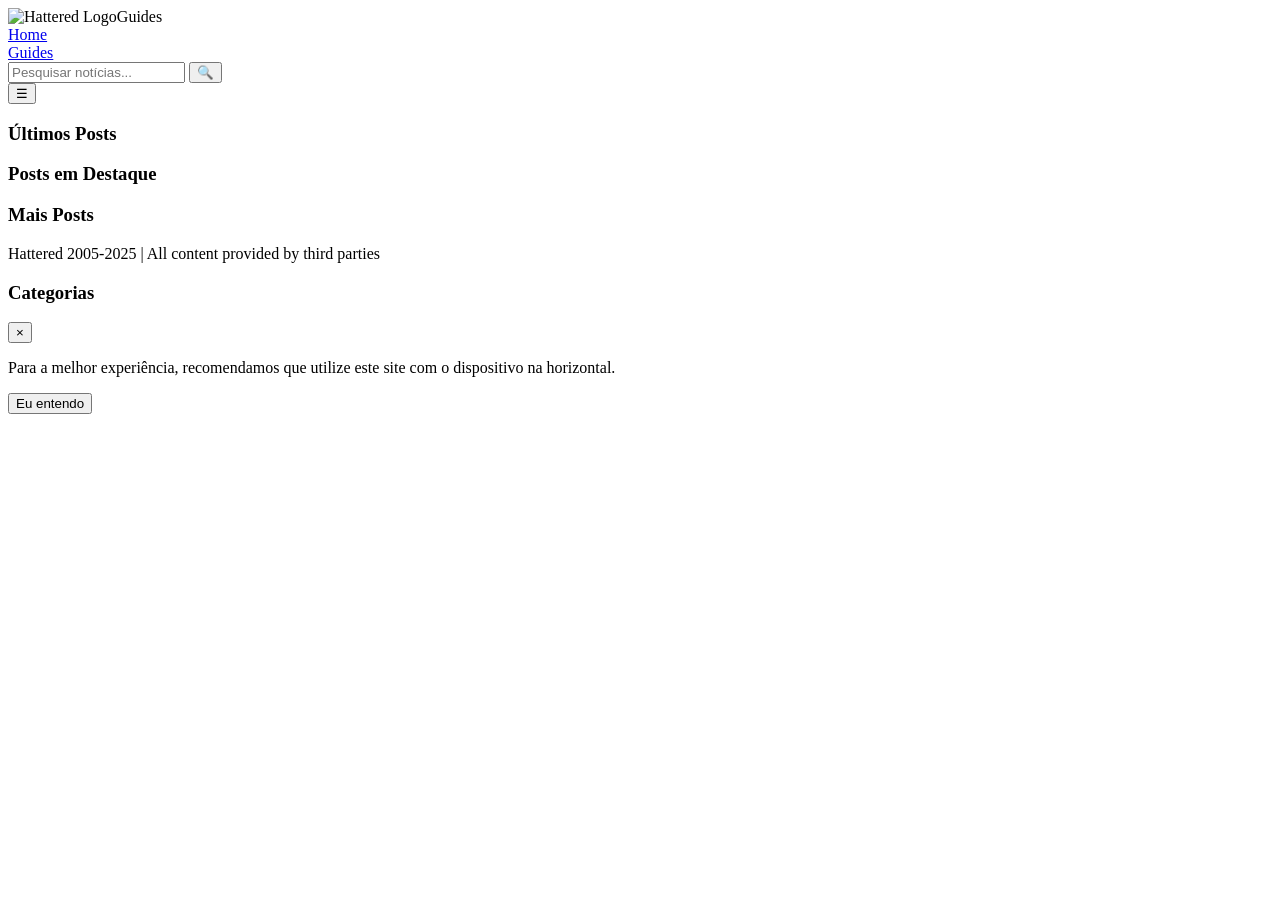
==== index.html @ 493036f0 "first commit" ====
<!DOCTYPE html>
<html lang="pt-BR">
<head>
    <meta charset="UTF-8" />
    <!-- LINHA CRUCIAL ADICIONADA: Corrige a deteção do dispositivo -->
    <meta name="viewport" content="width=device-width, initial-scale=1.0" />
    <title>Guides</title>
    <link rel="icon" href="hattered_logo.svg" type="image/svg+xml" />
    <link rel="stylesheet" href="guide.css" />
</head>
<body>
    <div class="container">
        <div class="header">
            <div class="logo" style="display:flex; align-items:center;">
                <img src="hattered_logo.svg" alt="Hattered Logo" />
                Guides
            </div>
            <div class="counter"></div>
        </div>

        <div class="nav">
            <a href="../home.html">Home</a>
            <div class="dropdown"></div>
            <div class="dropdown">
                <div class="dropdown-content">
                    <a href="guides.html">Guides</a>
                </div>
            </div>

            <div class="search-container">
                <input type="text" id="searchInput" placeholder="Pesquisar notícias..." aria-label="Pesquisar notícias" />
                <button id="searchButton" aria-label="Pesquisar">&#128269;</button>
            </div>

            <div class="nav-categories"></div>

            <button class="menu-toggle" aria-label="Toggle Categories Menu">&#9776;</button>
        </div>

        <div class="content two-columns">
            <div class="left-column">
                <h3>Últimos Posts</h3>
                <div class="latest-posts">
                </div>
            </div>
            <div class="main-column">
                <h3>Posts em Destaque</h3>
                <div class="main-news">
                </div>
            </div>
        </div>

        <div class="more-posts-section">
            <h3>Mais Posts</h3>
            <div class="more-posts-grid">
            </div>
        </div>
    </div>

    <div class="footer">
        Hattered 2005-2025 | All content provided by third parties
    </div>

    <div class="sidebar">
        <div class="sidebar-header">
            <h3>Categorias</h3>
            <button class="close-sidebar" aria-label="Close Categories Menu">&times;</button>
        </div>
        <div class="sidebar-content">
        </div>
    </div>

    <!-- AVISO DE ORIENTAÇÃO PARA TABLET -->
    <div id="orientation-warning">
        <div class="warning-content">
            <p>Para a melhor experiência, recomendamos que utilize este site com o dispositivo na horizontal.</p>
            <button id="dismiss-warning-btn">Eu entendo</button>
        </div>
    </div>

    <script src="guides.js"></script>
    <script>
        // JavaScript para dispensar o aviso de orientação
        document.getElementById('dismiss-warning-btn').addEventListener('click', function() {
            document.getElementById('orientation-warning').style.display = 'none';
        });
    </script>
</body>
</html>
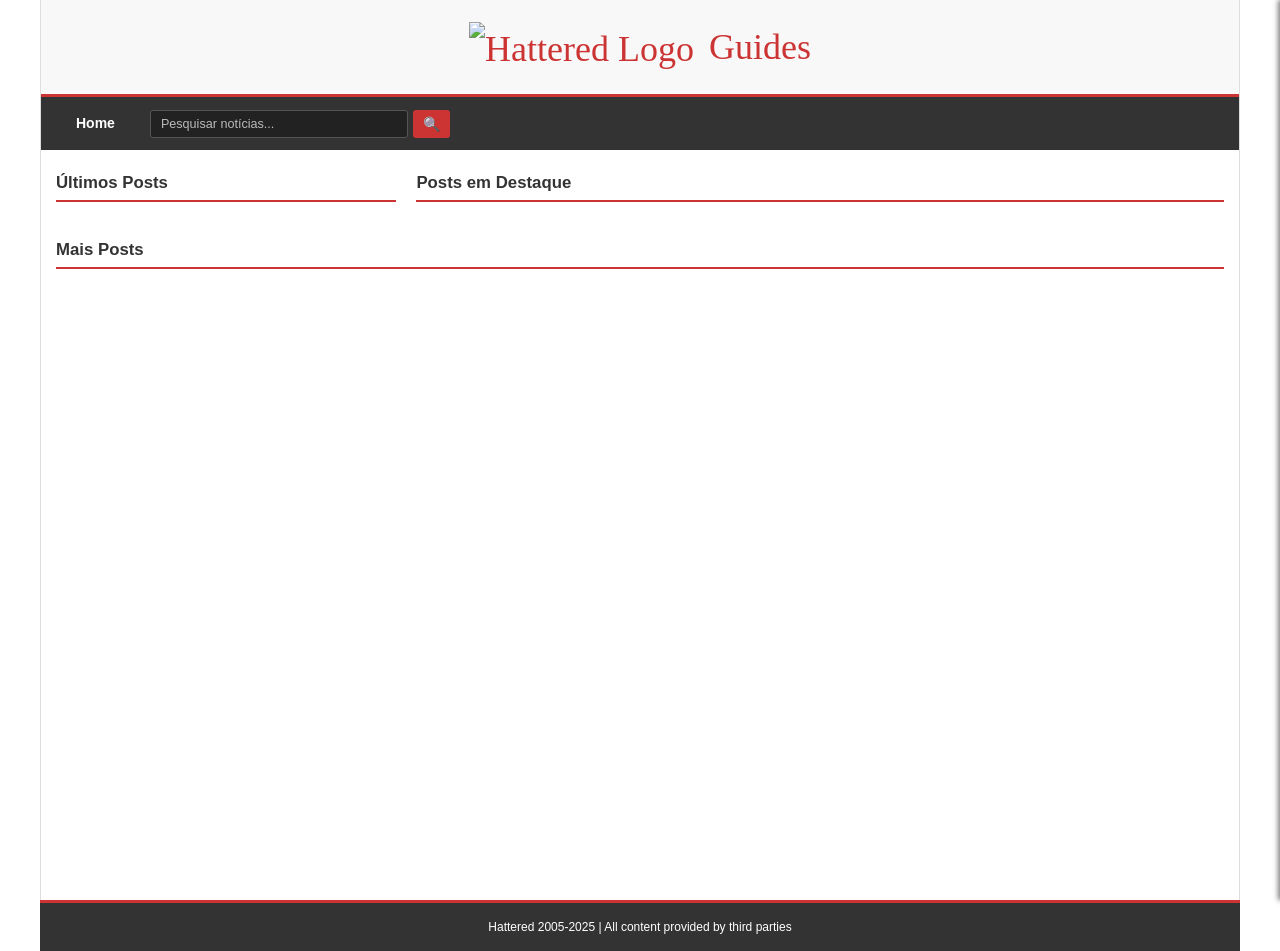
==== commit e51a2eb8: "Adiciona ficheiros CSS em falta" ====
--- a/index.html
+++ b/index.html
@@ -6,7 +6,7 @@
     <meta name="viewport" content="width=device-width, initial-scale=1.0" />
     <title>Guides</title>
     <link rel="icon" href="hattered_logo.svg" type="image/svg+xml" />
-    <link rel="stylesheet" href="guide.css" />
+    <link rel="stylesheet" href="index/welcome.css" />
 </head>
 <body>
     <div class="container">
--- a/index/welcome.css
+++ b/index/welcome.css
@@ -0,0 +1,703 @@
+/* ============================= */
+/* ESTILO BASE - SIMPLES E ANTIGO */
+/* ============================= */
+body {
+    font-family: Arial, Verdana, sans-serif;
+    background: #fff;
+    margin: 0;
+    padding: 0;
+    color: #333;
+    font-size: 14px;
+    line-height: 1.5;
+    overflow-x: hidden;
+}
+
+/* ============================= */
+/* CONTAINER PRINCIPAL */
+/* ============================= */
+.container {
+    width: 100%;
+    max-width: 1200px;
+    margin: 0 auto;
+    background: #fff;
+    border-left: 1px solid #ddd;
+    border-right: 1px solid #ddd;
+    min-height: 100vh;
+    padding: 0 15px;
+    box-sizing: border-box;
+    overflow-x: hidden;
+}
+
+/* ============================================================= */
+/* SECÇÕES FULL-WIDTH (CABEÇALHO, NAVEGAÇÃO) */
+/* ============================================================= */
+.header,
+.nav {
+    box-sizing: border-box;
+    width: calc(100% + 30px);
+    margin-left: -15px;
+    margin-right: -15px;
+}
+
+/* ============================= */
+/* CABEÇALHO */
+/* ============================= */
+.header {
+    background: #f8f8f8;
+    padding: 10px 15px;
+    border-bottom: 3px solid #c33;
+    text-align: center;
+}
+
+.logo {
+    font-family: 'Times New Roman', serif;
+    font-size: 36px;
+    color: hsl(0, 60%, 50%);
+    margin: 10px 0;
+    display: flex;
+    align-items: center;
+    justify-content: center;
+}
+
+.logo img {
+    height: 50px;
+    margin-right: 15px;
+}
+
+/* ============================= */
+/* MENU DE NAVEGAÇÃO */
+/* ============================= */
+.nav {
+    background: #333;
+    padding: 8px 15px;
+    text-align: left;
+    position: relative;
+    display: flex;
+    align-items: center;
+    flex-wrap: wrap;
+    justify-content: space-between;
+}
+
+.nav a {
+    color: #fff;
+    text-decoration: none;
+    padding: 8px 15px;
+    margin: 0 5px;
+    font-weight: bold;
+    display: inline-block;
+}
+
+.nav a:hover {
+    color: #cc3333;
+}
+
+/* ============================= */
+/* MENU DROPDOWN */
+/* ============================= */
+.dropdown {
+    position: relative;
+    display: inline-block;
+}
+
+.dropdown-content {
+    display: none;
+    position: absolute;
+    background-color: #333;
+    min-width: 250px;
+    max-height: 500px;
+    overflow-y: auto;
+    box-shadow: 0px 8px 16px 0px #00000033;
+    z-index: 1;
+    left: 0;
+    text-align: left;
+}
+
+.dropdown-content a {
+    color: white;
+    padding: 8px 12px;
+    text-decoration: none;
+    display: block;
+    margin: 0;
+    font-size: 13px;
+    white-space: nowrap;
+    overflow: hidden;
+    text-overflow: ellipsis;
+}
+
+.dropdown:hover .dropdown-content {
+    display: block;
+}
+
+/* ============================= */
+/* BARRA DE PESQUISA NA NAV */
+/* ============================= */
+.search-container {
+    margin-left: 15px;
+    display: flex;
+    align-items: center;
+    flex-grow: 1;
+    max-width: 300px;
+}
+
+.search-container input[type="text"] {
+    padding: 6px 10px;
+    border: 1px solid #555;
+    background-color: #222;
+    color: #fff;
+    border-radius: 3px;
+    font-size: 0.9em;
+    flex-grow: 1;
+    margin-right: 5px;
+}
+
+.search-container input[type="text"]::placeholder {
+    color: #bbb;
+}
+
+.search-container button {
+    background-color: #c33;
+    color: #fff;
+    border: none;
+    padding: 6px 10px;
+    border-radius: 3px;
+    cursor: pointer;
+    font-size: 1em;
+    transition: background-color 0.3s ease;
+}
+
+.search-container button:hover {
+    background-color: #a00;
+}
+
+/* ============================= */
+/* CATEGORIAS NA NAV DIREITA */
+/* ============================= */
+.nav-categories {
+    margin-left: auto;
+    display: flex;
+    align-items: center;
+    flex-wrap: nowrap;
+    justify-content: flex-end;
+}
+
+.nav-categories a {
+    color: #fff;
+    text-decoration: none;
+    padding: 8px 15px;
+    margin: 0 5px;
+    font-weight: bold;
+    display: inline-block;
+    white-space: nowrap;
+    transition: background-color 0.3s ease, color 0.3s ease;
+}
+
+.nav-categories a:hover,
+.nav-categories a.active {
+    color: #cc3333;
+}
+
+/* ============================= */
+/* CONTEÚDO PRINCIPAL */
+/* ============================= */
+.content {
+    display: flex;
+    padding: 15px 0;
+    flex-wrap: wrap;
+    justify-content: center;
+}
+
+/* ============================= */
+/* LAYOUT DE 2 COLUNAS */
+/* ============================= */
+.content.two-columns {
+    display: flex;
+    flex-wrap: wrap;
+    justify-content: space-between;
+    padding: 20px 0;
+    align-items: flex-start;
+    gap: 20px;
+}
+
+.left-column {
+    flex: 1;
+    min-width: 300px;
+    max-width: calc(30% - 10px);
+    box-sizing: border-box;
+}
+
+.main-column {
+    flex: 2;
+    min-width: 600px;
+    max-width: calc(70% - 10px);
+    box-sizing: border-box;
+}
+.left-column h3,
+.main-column h3 {
+    color: #333;
+    margin-top: 0;
+    border-bottom: 2px solid #c33;
+    padding-bottom: 5px;
+    margin-bottom: 15px;
+    font-size: 1.2em;
+}
+
+/* ============================= */
+/* CARTÕES E NOTÍCIAS */
+/* ============================= */
+.column-post-item,
+.main-news .main-secondary {
+    background: #f8f8f8;
+    border: 1px solid #e1e1e1;
+    border-radius: 6px;
+    padding: 12px 15px;
+    transition: all 0.3s ease;
+    position: relative;
+    height: 118px;
+    display: flex;
+    flex-direction: column;
+    justify-content: flex-start;
+    gap: 6px;
+    overflow: hidden;
+    margin-bottom: 15px;
+    color: #333;
+    box-sizing: border-box;
+}
+
+.column-post-item:hover,
+.main-news .main-secondary:hover {
+    background-color: #f0e6e6;
+    border-color: #c33;
+    transform: translateY(-3px);
+    box-shadow: 0 4px 12px rgba(0, 0, 0, 0.08);
+}
+
+.column-post-item h4,
+.main-news .main-secondary h4 {
+    margin: 0;
+    font-weight: bold;
+    font-size: 16px;
+    line-height: 1.3;
+    color: #333;
+    white-space: nowrap;
+    overflow: hidden;
+    text-overflow: ellipsis;
+}
+
+.column-post-item h4 a,
+.main-news .main-secondary h4 a {
+    color: #333;
+    text-decoration: none;
+    transition: color 0.3s ease;
+}
+
+.column-post-item:hover a,
+.main-news .main-secondary:hover a {
+    color: #c33;
+}
+
+/* REGRA GERAL QUE LIMITA A DESCRIÇÃO A 2 LINHAS */
+.column-post-item p.description,
+.main-news .main-secondary p.description {
+    font-size: 13px;
+    color: #555;
+    margin: 0;
+    line-height: 1.2;
+    display: -webkit-box;
+    -webkit-line-clamp: 2;
+    -webkit-box-orient: vertical;
+    overflow: hidden;
+}
+
+.column-post-item .category-info,
+.main-news .main-secondary .category-info {
+    font-size: 12px;
+    color: #666;
+    margin-top: auto;
+    font-style: italic;
+}
+
+.main-news {
+    display: flex;
+    flex-direction: column;
+    gap: 0rem;
+}
+
+.main-news .main-highlight {
+    background-color: #222;
+    border-radius: 10px;
+    padding: 20px;
+    color: white;
+    height: 650px;
+    overflow: hidden;
+    display: flex;
+    flex-direction: column;
+    justify-content: space-between;
+    border: 1px solid #e1e1e1;
+    box-sizing: border-box;
+    transition: all 0.3s ease;
+}
+
+.main-news .main-highlight:hover {
+    transform: translateY(-3px);
+    box-shadow: 0 4px 12px rgba(0, 0, 0, 0.08);
+}
+
+.main-news .main-highlight h4 a {
+    color: #fff;
+    font-size: 1.5em;
+    text-decoration: none;
+}
+
+.main-news .main-highlight .description {
+    font-size: 1em;
+    line-height: 1.4;
+    flex-grow: 1;
+    margin: 10px 0;
+    overflow: visible;
+    max-height: none;
+    -webkit-line-clamp: unset;
+    text-overflow: clip;
+}
+
+.main-news .main-highlight .category-info {
+    font-size: 0.9em;
+    background-color: #ffffff;
+    color: #222;
+}
+
+/* ============================= */
+/* RODAPÉ */
+/* ============================= */
+.footer {
+    background: #333;
+    color: #fff;
+    padding: 15px;
+    text-align: center;
+    font-size: 12px;
+    border-top: 3px solid #c33;
+    width: 100%;
+    max-width: 1200px;
+    margin: 0 auto;
+    box-sizing: border-box;
+}
+
+/* ============================= */
+/* IMAGEM E DESCRIÇÃO PADRÃO */
+/* ============================= */
+.post-image {
+    width: 100%;
+    height: 450px;
+    object-fit: cover;
+    display: block;
+    border-radius: 5px;
+}
+
+.description {
+    max-height: 3.6em;
+    overflow: hidden;
+    text-overflow: ellipsis;
+    display: -webkit-box;
+    -webkit-line-clamp: 4;
+    -webkit-box-orient: vertical;
+}
+
+/* ============================= */
+/* ELEMENTOS MOBILE (SIDEBAR, OVERLAY, BOTÃO) */
+/* ============================= */
+.menu-toggle {
+    display: none;
+    background: none;
+    border: none;
+    color: #fff;
+    font-size: 24px;
+    cursor: pointer;
+    padding: 0 15px;
+}
+
+.sidebar {
+    position: fixed;
+    top: 0;
+    right: -300px;
+    width: 300px;
+    height: 100%;
+    background-color: #333;
+    box-shadow: -2px 0 5px rgba(0,0,0,0.5);
+    transition: right 0.3s ease-in-out;
+    z-index: 1000;
+    display: flex;
+    flex-direction: column;
+}
+
+.sidebar.open {
+    right: 0;
+}
+
+.sidebar-header {
+    display: flex;
+    justify-content: space-between;
+    align-items: center;
+    padding: 15px;
+    background-color: #222;
+    border-bottom: 1px solid #444;
+}
+
+.sidebar-header h3 {
+    color: #fff;
+    margin: 0;
+}
+
+.close-sidebar {
+    background: none;
+    border: none;
+    color: #fff;
+    font-size: 30px;
+    cursor: pointer;
+}
+
+.sidebar-content {
+    padding: 15px;
+    flex-grow: 1;
+    overflow-y: auto;
+}
+
+.sidebar-content a {
+    display: block;
+    color: #fff;
+    text-decoration: none;
+    padding: 10px 0;
+    border-bottom: 1px solid #444;
+}
+
+.sidebar-content a:last-child {
+    border-bottom: none;
+}
+
+.sidebar-content a:hover,
+.sidebar-content a.active {
+    color: #cc3333;
+}
+
+.overlay {
+    position: fixed;
+    top: 0;
+    left: 0;
+    width: 100%;
+    height: 100%;
+    background-color: rgba(0,0,0,0.5);
+    z-index: 999;
+    display: none;
+}
+
+.overlay.active {
+    display: block;
+}
+
+/* ============================= */
+/* LINK EXPANSÍVEL PARA POSTS    */
+/* ============================= */
+.column-post-item {
+    position: relative;
+}
+
+.post-link-expansivo::after {
+    content: '';
+    position: absolute;
+    top: 0;
+    right: 0;
+    bottom: 0;
+    left: 0;
+    z-index: 1;
+}
+.column-post-item .category-info {
+    align-self: flex-start; 
+    margin-top: auto;
+    padding: 4px 12px;
+    border-radius: 9999px;
+    font-size: 12px;
+    font-style: italic;
+    transition: background-color 0.3s ease, color 0.3s ease;
+}
+
+.column-post-item:not(.main-highlight) .category-info {
+    background-color: #222;
+    color: #fff;
+}
+.column-post-item:not(.main-highlight):hover .category-info {
+    background-color: #c33;
+    color: #fff;
+}
+
+/* ======================================= */
+/* ESTILOS DA SECÇÃO "MAIS POSTS" (DESKTOP) */
+/* ======================================= */
+.more-posts-section {
+    box-sizing: border-box; 
+    margin-bottom: 30px;
+}
+
+.more-posts-section h3 {
+    color: #333;
+    margin-top: 0;
+    border-bottom: 2px solid #c33;
+    padding-bottom: 5px;
+    margin-bottom: 20px;
+    font-size: 1.2em;
+}
+
+.more-posts-grid {
+    display: grid;
+    grid-template-columns: repeat(auto-fill, minmax(300px, 1fr));
+    gap: 10px 15px;
+}
+
+.more-posts-grid .column-post-item {
+    height: auto;
+    margin-bottom: 0;
+}
+
+.more-posts-grid .column-post-item .description {
+    display: block;
+    -webkit-line-clamp: unset;
+    overflow: visible;
+    max-height: none;
+}
+
+
+/* ============================= */
+/* RESPONSIVIDADE (MEDIA QUERIES) */
+/* ============================= */
+
+/* Ecrãs de Tablet e Telemóvel (até 1024px) */
+@media (max-width: 1024px) {
+    /* Esconde o layout de topo em tablets e telemóveis */
+    .content.two-columns {
+        display: none;
+    }
+
+    /* Mostra a secção de lista de posts */
+    .more-posts-section {
+        display: block !important;
+        margin-top: 20px;
+    }
+
+    /* Regras do menu de navegação para colapsar */
+    .nav {
+        display: flex;
+        flex-wrap: nowrap;
+        justify-content: flex-start;
+        padding: 8px 10px;
+        align-items: center;
+    }
+    .nav > a,
+    .nav .dropdown {
+        flex-shrink: 0;
+        margin-right: 10px;
+        white-space: nowrap;
+        order: 0;
+    }
+    .search-container {
+        order: 1;
+        flex-grow: 1;
+        margin: 0 10px;
+        max-width: none;
+    }
+    .search-container input[type="text"] {
+        width: 100%;
+    }
+    .menu-toggle {
+        display: block;
+        order: 2;
+        margin-left: auto;
+    }
+    .nav-categories {
+        display: none;
+    }
+}
+
+/* Ecrãs Médios (Apenas Tablet: 768px a 1024px) */
+@media (min-width: 768px) and (max-width: 1024px) {
+    /* Força a grelha a ter 2 colunas */
+    .more-posts-grid {
+        grid-template-columns: repeat(2, 1fr);
+    }
+}
+
+/* Ecrãs Pequenos (Apenas Telemóvel: até 767px) */
+@media (max-width: 767px) {
+    .container {
+        padding: 0 10px;
+    }
+
+    .header,
+    .nav {
+        width: calc(100% + 20px);
+        margin-left: -10px;
+        margin-right: -10px;
+    }
+
+    .header, .footer {
+        padding: 10px;
+    }
+
+    /* Força a grelha a ter 1 coluna */
+    .more-posts-grid {
+        grid-template-columns: 1fr;
+    }
+}
+
+/* ==================================== */
+/* AVISO DE ORIENTAÇÃO PARA TABLET */
+/* ==================================== */
+#orientation-warning {
+  display: none; /* Escondido por defeito */
+  position: fixed;
+  top: 0;
+  left: 0;
+  width: 100vw;
+  height: 100vh;
+  background: rgba(0, 0, 0, 0.95);
+  color: #fff;
+  z-index: 9999;
+  justify-content: center;
+  align-items: center;
+  text-align: center;
+  padding: 30px;
+}
+
+#orientation-warning .warning-content {
+  max-width: 500px;
+  display: flex;
+  flex-direction: column;
+  gap: 25px;
+  align-items: center;
+}
+
+#orientation-warning p {
+  font-size: 22px;
+  line-height: 1.6;
+  font-weight: bold;
+}
+
+#orientation-warning button {
+  background: #c33;
+  color: #fff;
+  border: none;
+  padding: 12px 24px;
+  font-size: 16px;
+  font-weight: bold;
+  border-radius: 6px;
+  cursor: pointer;
+  transition: background 0.3s ease, color 0.3s ease;
+}
+
+#orientation-warning button:hover {
+  background: #fff;
+  color: #000;
+}
+
+/* Mostra o aviso apenas em tablets na vertical */
+@media (min-width: 768px) and (max-width: 1024px) and (orientation: portrait) {
+  #orientation-warning {
+    display: flex;
+  }
+}
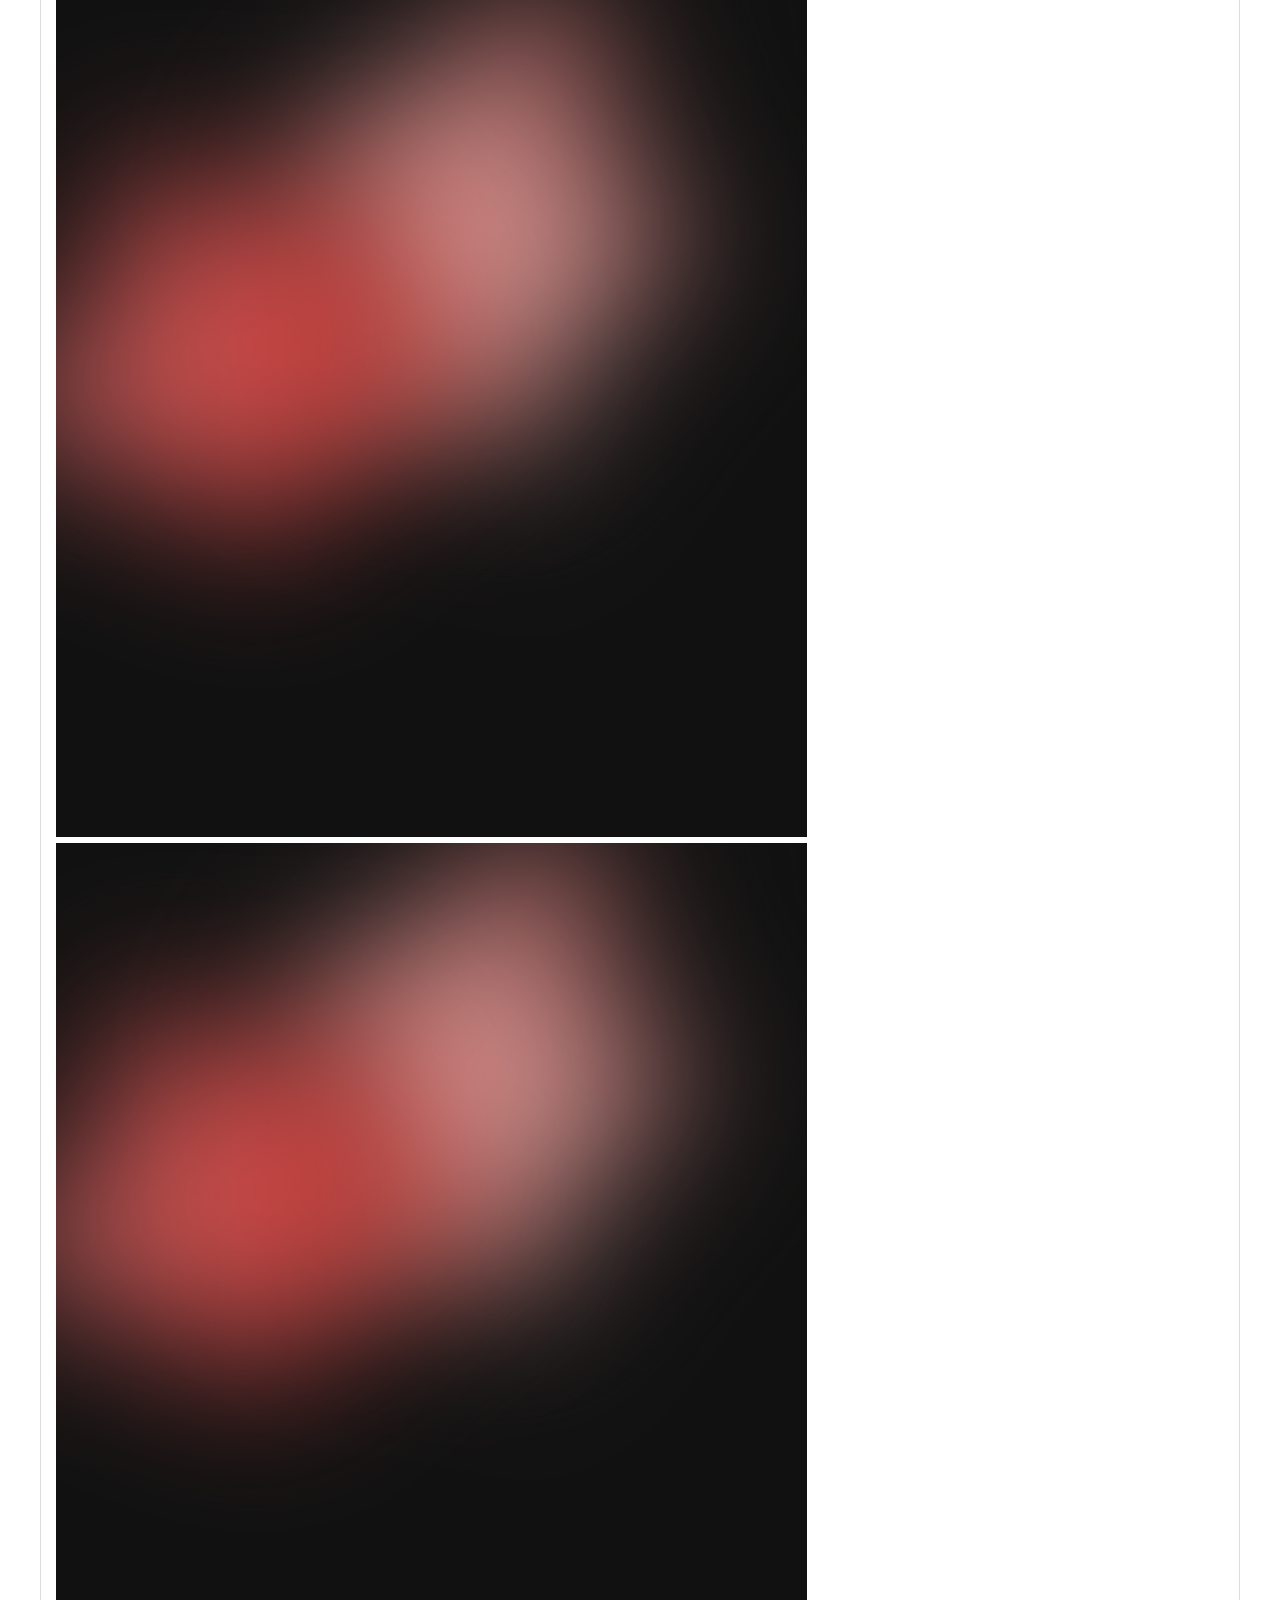
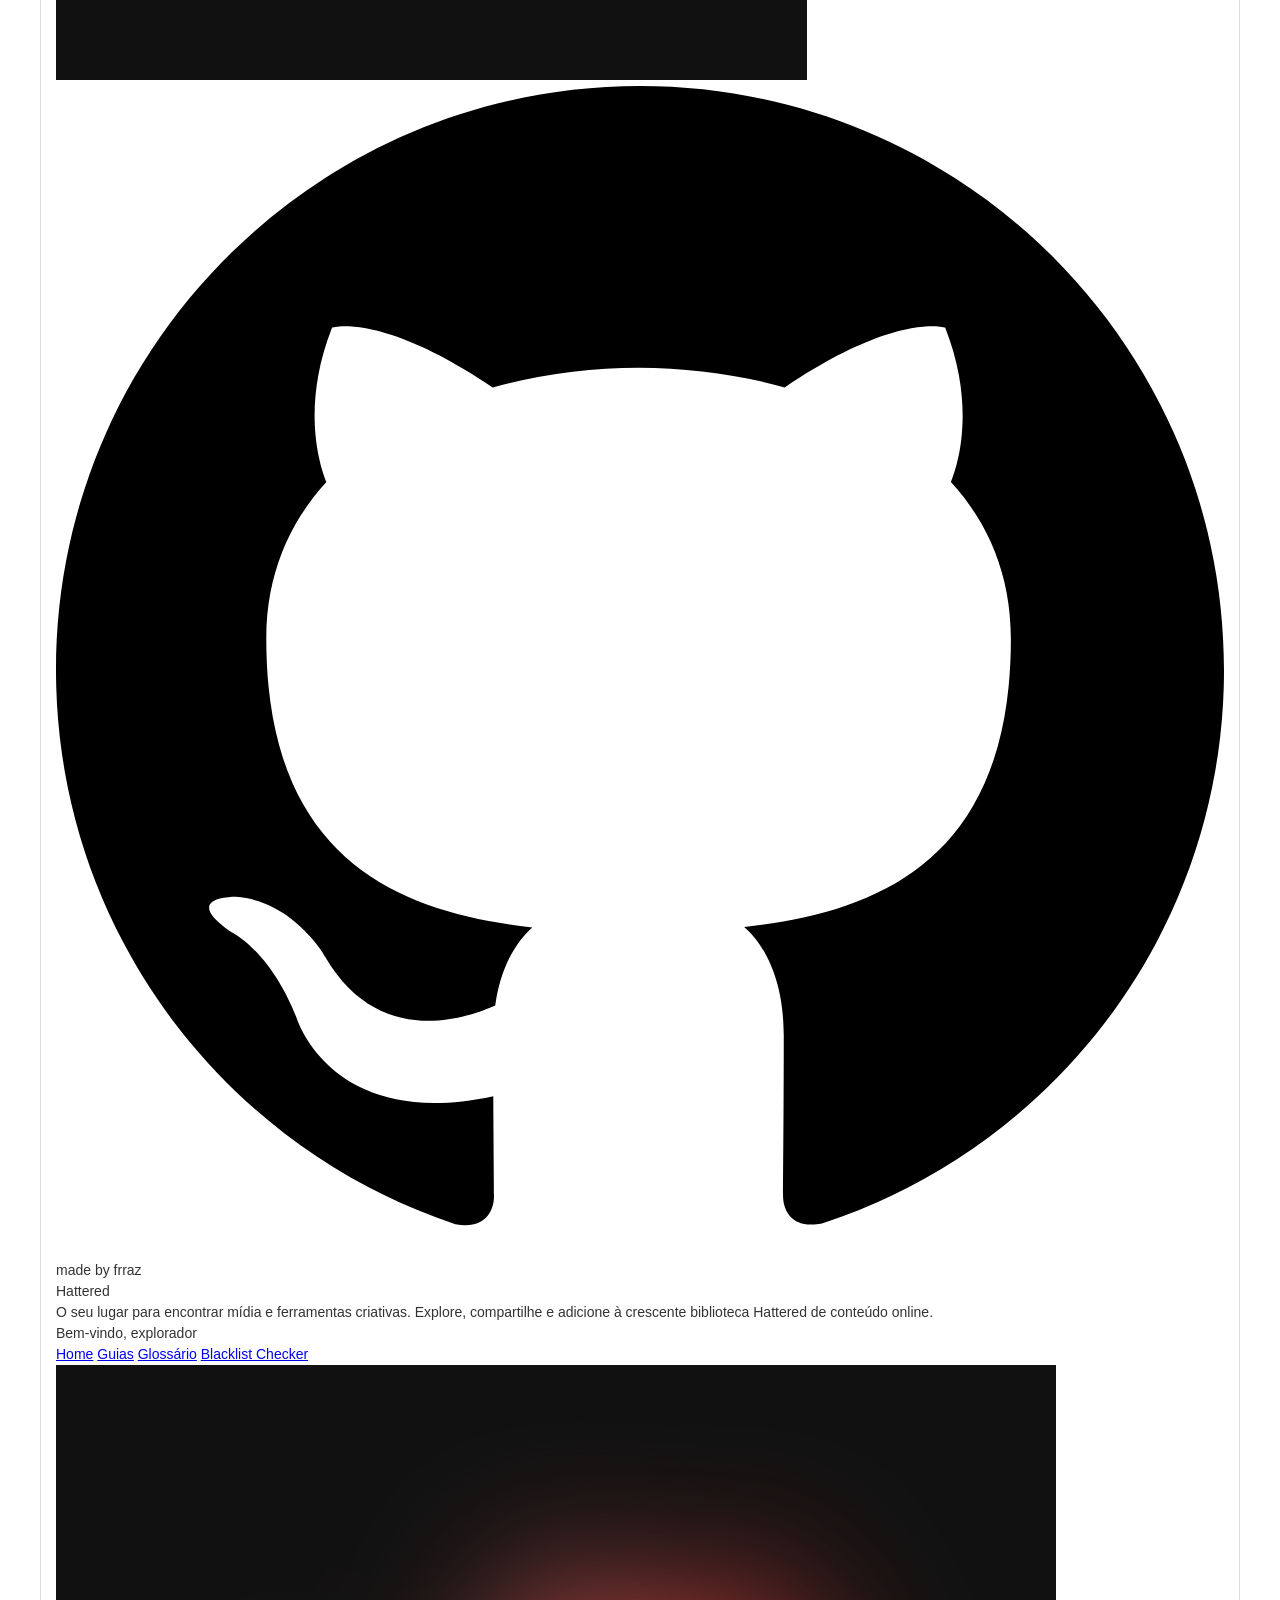
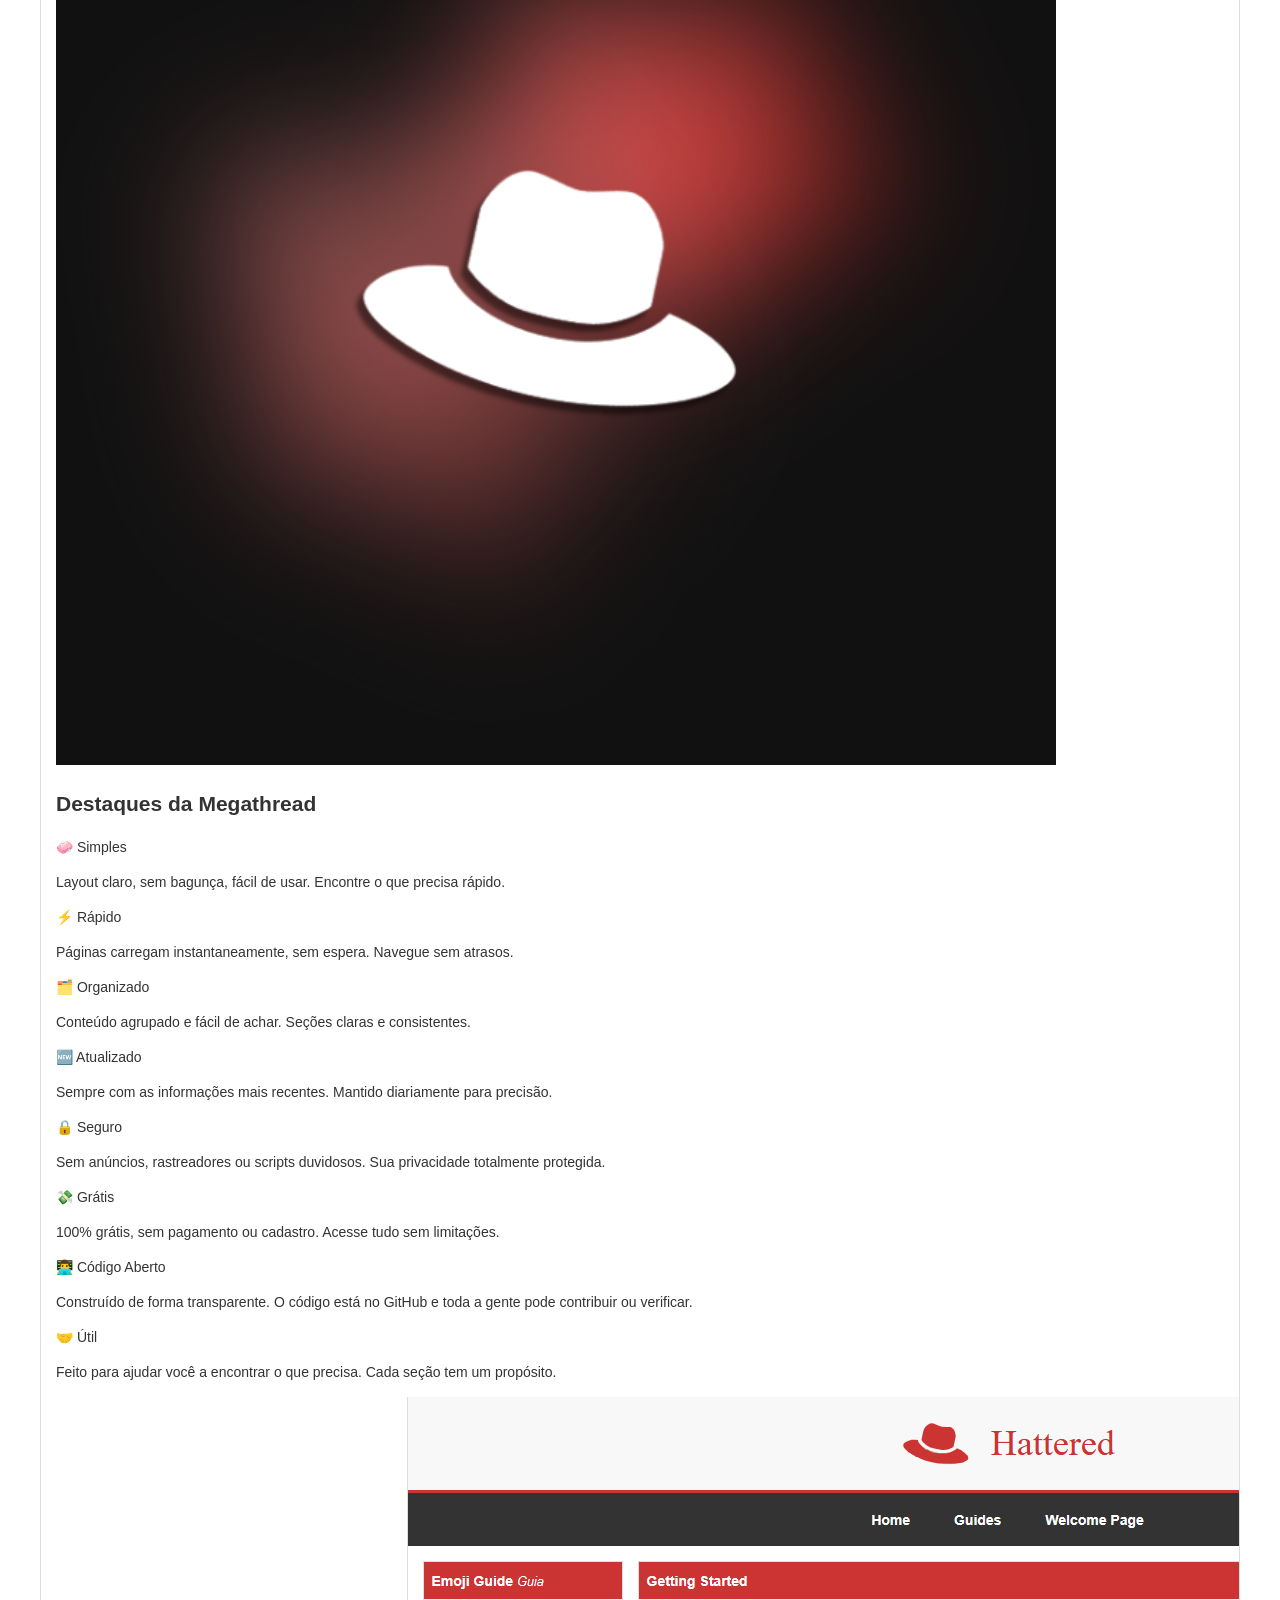
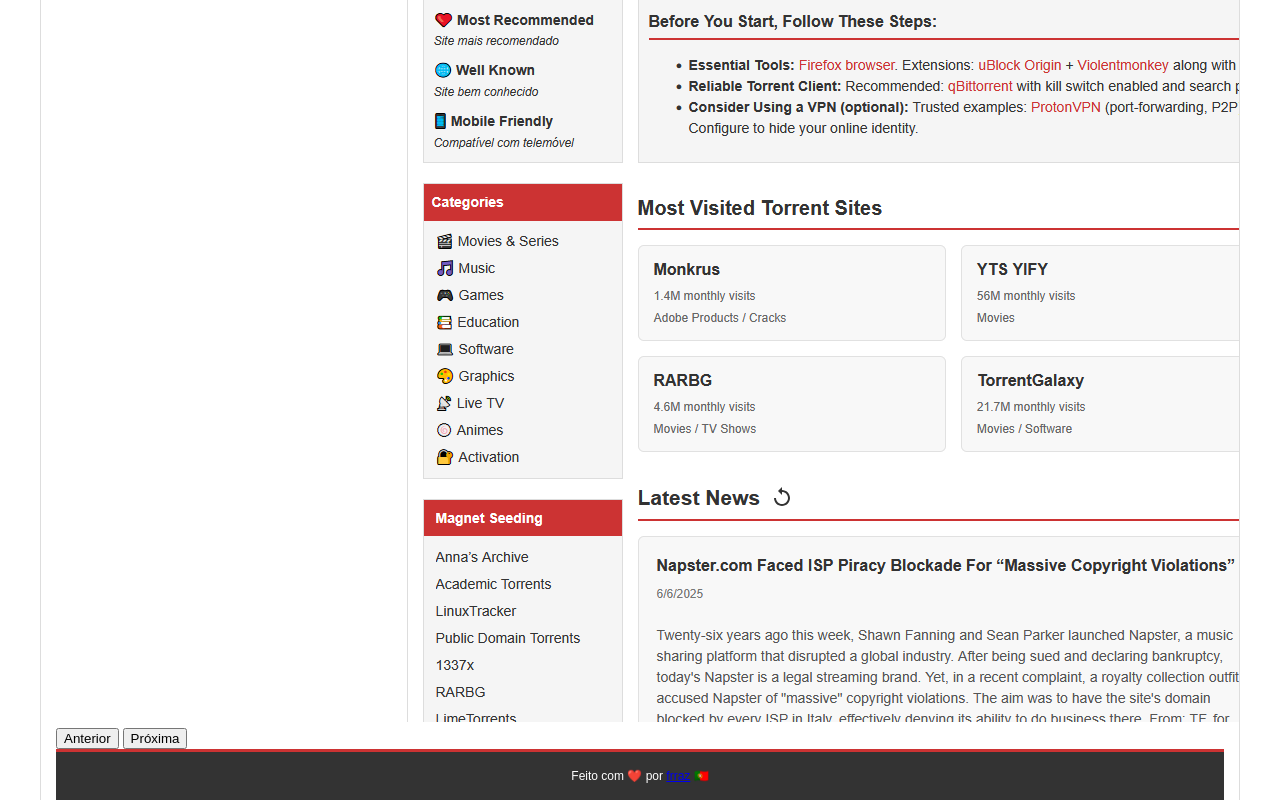
==== commit f2926bf0: "Adiciona ficheiros CSS em falta" ====
--- a/index.html
+++ b/index.html
@@ -1,89 +1,166 @@
 <!DOCTYPE html>
-<html lang="pt-BR">
+<html lang="pt">
 <head>
-    <meta charset="UTF-8" />
-    <!-- LINHA CRUCIAL ADICIONADA: Corrige a deteção do dispositivo -->
-    <meta name="viewport" content="width=device-width, initial-scale=1.0" />
-    <title>Guides</title>
-    <link rel="icon" href="hattered_logo.svg" type="image/svg+xml" />
-    <link rel="stylesheet" href="index/welcome.css" />
+  <meta charset="UTF-8" />
+  <meta name="viewport" content="width=device-width, initial-scale=1" />
+  <link rel="icon" href="hattered_welcome1.svg" type="image/svg+xml">
+  <title>Hattered - Página de Boas-Vindas</title>
+  <link rel="stylesheet" href="index/welcome.css" />
 </head>
 <body>
-    <div class="container">
-        <div class="header">
-            <div class="logo" style="display:flex; align-items:center;">
-                <img src="hattered_logo.svg" alt="Hattered Logo" />
-                Guides
-            </div>
-            <div class="counter"></div>
+
+  <div class="container">
+
+    <img src="pages/assets/index.html/blur_index1.png" alt="Blur Top Left" class="blur-image blur-top-left" />
+    <img src="pages/assets/index.html/blur_index1.png" alt="Blur Right Center" class="blur-image blur-right-center" />
+
+    <div class="top-content">
+      <div class="social-icons">
+        <a href="https://github.com/mefrraz/hattered" target="_blank" rel="noopener noreferrer" aria-label="GitHub">
+          <svg viewBox="0 0 24 24" aria-hidden="true">
+            <path d="M12 0C5.37 0 0 5.37 0 12c0 5.3 3.438 9.8 8.207 11.387.6.112.793-.262.793-.58 0-.287-.01-1.045-.015-2.05-3.338.726-4.042-1.61-4.042-1.61-.546-1.387-1.333-1.756-1.333-1.756-1.09-.745.083-.73.083-.73 1.205.085 1.84 1.236 1.84 1.236 1.07 1.834 2.807 1.304 3.492.997.107-.776.42-1.304.762-1.605-2.665-.3-5.466-1.334-5.466-5.93 0-1.31.467-2.38 1.235-3.22-.124-.303-.535-1.523.117-3.176 0 0 1.008-.322 3.3 1.23a11.52 11.52 0 0 1 3-.404c1.02.005 2.045.138 3 .404 2.29-1.552 3.297-1.23 3.297-1.23.653 1.653.242 2.873.118 3.176.77.84 1.233 1.91 1.233 3.22 0 4.61-2.807 5.628-5.48 5.922.43.372.813 1.102.813 2.222 0 1.606-.015 2.9-.015 3.293 0 .32.192.696.8.578C20.565 21.795 24 17.295 24 12c0-6.63-5.37-12-12-12z"/>
+          </svg>
+        </a>
+      </div>
+
+      <div class="left-block">
+        <div class="badge">made by frraz</div>
+        <div class="page-title">Hattered</div>
+        <!-- Descrição para Desktop e Tablet -->
+        <div class="description desktop-description">
+          O seu lugar para encontrar mídia e ferramentas criativas. Explore, compartilhe e adicione à crescente biblioteca Hattered de conteúdo online.
         </div>
+        <!-- Descrição apenas para Telemóvel -->
+        <div class="description mobile-description">
+          Bem-vindo, explorador
+        </div>
+        <nav class="main-nav">
+          <a href="pages/home.html" class="btn-red">Home</a>
+          <a href="pages/guides/guides.html">Guias</a>
+          <a href="pages/glossary.html">Glossário</a>
+          <a href="pages/blacklist.html">Blacklist Checker</a>
+        </nav>
+      </div>
 
-        <div class="nav">
-            <a href="../home.html">Home</a>
-            <div class="dropdown"></div>
-            <div class="dropdown">
-                <div class="dropdown-content">
-                    <a href="guides.html">Guides</a>
-                </div>
-            </div>
-
-            <div class="search-container">
-                <input type="text" id="searchInput" placeholder="Pesquisar notícias..." aria-label="Pesquisar notícias" />
-                <button id="searchButton" aria-label="Pesquisar">&#128269;</button>
-            </div>
-
-            <div class="nav-categories"></div>
-
-            <button class="menu-toggle" aria-label="Toggle Categories Menu">&#9776;</button>
-        </div>
-
-        <div class="content two-columns">
-            <div class="left-column">
-                <h3>Últimos Posts</h3>
-                <div class="latest-posts">
-                </div>
-            </div>
-            <div class="main-column">
-                <h3>Posts em Destaque</h3>
-                <div class="main-news">
-                </div>
-            </div>
-        </div>
-
-        <div class="more-posts-section">
-            <h3>Mais Posts</h3>
-            <div class="more-posts-grid">
-            </div>
-        </div>
+      <div class="right-block">
+        <img src="index/hattered_welcome.png" alt="Logo" />
+      </div>
     </div>
 
+    <div class="features-block">
+      <h2 class="features-title">Destaques da Megathread</h2>
+      <div class="features-grid">
+        <div class="feature-card">
+          <span class="feature-title">🧼 Simples</span>
+          <p class="feature-text">Layout claro, sem bagunça, fácil de usar. Encontre o que precisa rápido.</p>
+        </div>
+        <div class="feature-card">
+          <span class="feature-title">⚡ Rápido</span>
+          <p class="feature-text">Páginas carregam instantaneamente, sem espera. Navegue sem atrasos.</p>
+        </div>
+        <div class="feature-card">
+          <span class="feature-title">🗂️ Organizado</span>
+          <p class="feature-text">Conteúdo agrupado e fácil de achar. Seções claras e consistentes.</p>
+        </div>
+        <div class="feature-card">
+          <span class="feature-title">🆕 Atualizado</span>
+          <p class="feature-text">Sempre com as informações mais recentes. Mantido diariamente para precisão.</p>
+        </div>
+        <div class="feature-card">
+          <span class="feature-title">🔒 Seguro</span>
+          <p class="feature-text">Sem anúncios, rastreadores ou scripts duvidosos. Sua privacidade totalmente protegida.</p>
+        </div>
+        <div class="feature-card">
+          <span class="feature-title">💸 Grátis</span>
+          <p class="feature-text">100% grátis, sem pagamento ou cadastro. Acesse tudo sem limitações.</p>
+        </div>
+        <div class="feature-card">
+          <span class="feature-title">👨‍💻 Código Aberto</span>
+          <p class="feature-text">Construído de forma transparente. O código está no GitHub e toda a gente pode contribuir ou verificar.</p>
+        </div>
+        <div class="feature-card">
+          <span class="feature-title">🤝 Útil</span>
+          <p class="feature-text">Feito para ajudar você a encontrar o que precisa. Cada seção tem um propósito.</p>
+        </div>
+      </div>
+    </div>
+    
+    <section class="screenshot-section">
+      <div class="screenshot-wrapper">
+        </div>
+      <div class="screenshot-controls">
+        <button class="prev-btn" onclick="prevScreenshot()">Anterior</button>
+        <button class="next-btn" onclick="nextScreenshot()">Próxima</button>
+      </div>
+
+      <script>
+        const screenshots = [
+          "index/screenshot1.png",
+          "index/screenshot2.png",
+          "index/screenshot3.png",
+          "index/screenshot4.png",
+          "index/screenshot5.png",
+          "index/screenshot6.png"
+        ];
+        let currentScreenshot = 0;
+        const wrapper = document.querySelector('.screenshot-wrapper');
+
+        function createImg(src) {
+          const img = document.createElement('img');
+          img.src = src;
+          img.style.opacity = '0';
+          img.style.transition = 'opacity 0.5s ease';
+          return img;
+        }
+
+        function showScreenshot(index) {
+          const oldImg = wrapper.querySelector('img.active');
+          const newImg = createImg(screenshots[index]);
+          wrapper.appendChild(newImg);
+          newImg.offsetHeight; // forçar reflow
+          newImg.classList.add('active');
+          newImg.style.opacity = '1';
+          if (oldImg) {
+            oldImg.style.opacity = '0';
+            oldImg.addEventListener('transitionend', () => {
+              if (oldImg.parentNode) oldImg.parentNode.removeChild(oldImg);
+            }, { once: true });
+          }
+          currentScreenshot = index;
+        }
+
+        function nextScreenshot() {
+          showScreenshot((currentScreenshot + 1) % screenshots.length);
+        }
+
+        function prevScreenshot() {
+          showScreenshot((currentScreenshot - 1 + screenshots.length) % screenshots.length);
+        }
+
+        // Inicialização
+        showScreenshot(0);
+      </script>
+    </section>
+
     <div class="footer">
-        Hattered 2005-2025 | All content provided by third parties
+        Feito com ❤️ por <a href="https://github.com/mefrraz">frraz</a> 🇵🇹
     </div>
+  </div>
 
-    <div class="sidebar">
-        <div class="sidebar-header">
-            <h3>Categorias</h3>
-            <button class="close-sidebar" aria-label="Close Categories Menu">&times;</button>
-        </div>
-        <div class="sidebar-content">
-        </div>
+  <!-- AVISO DE ORIENTAÇÃO PARA TABLET -->
+  <div id="orientation-warning">
+    <div class="warning-content">
+      <p>Para a melhor experiência, recomendamos que utilize este site com o dispositivo na horizontal.</p>
+      <button id="dismiss-warning-btn">Eu entendo</button>
     </div>
+  </div>
 
-    <!-- AVISO DE ORIENTAÇÃO PARA TABLET -->
-    <div id="orientation-warning">
-        <div class="warning-content">
-            <p>Para a melhor experiência, recomendamos que utilize este site com o dispositivo na horizontal.</p>
-            <button id="dismiss-warning-btn">Eu entendo</button>
-        </div>
-    </div>
+  <script>
+    // JavaScript para dispensar o aviso de orientação
+    document.getElementById('dismiss-warning-btn').addEventListener('click', function() {
+      document.getElementById('orientation-warning').style.display = 'none';
+    });
+  </script>
 
-    <script src="guides.js"></script>
-    <script>
-        // JavaScript para dispensar o aviso de orientação
-        document.getElementById('dismiss-warning-btn').addEventListener('click', function() {
-            document.getElementById('orientation-warning').style.display = 'none';
-        });
-    </script>
 </body>
 </html>
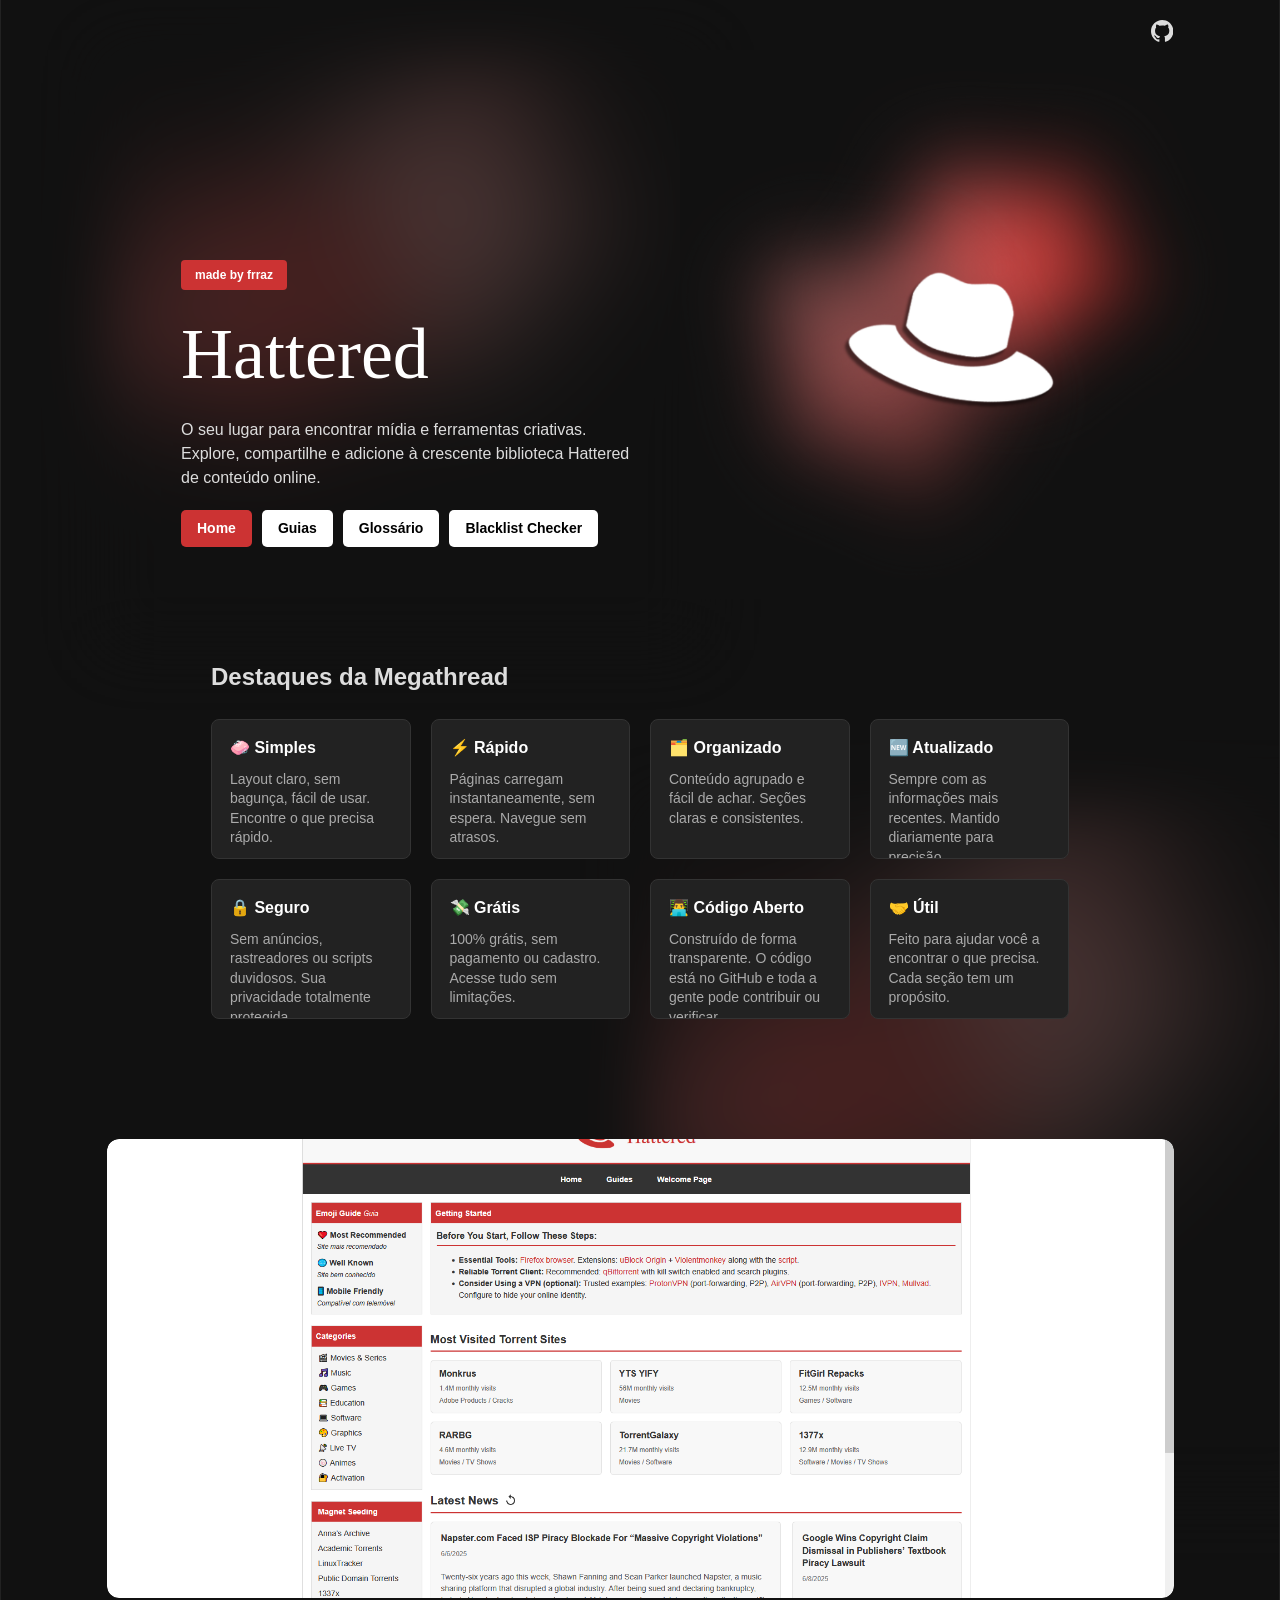
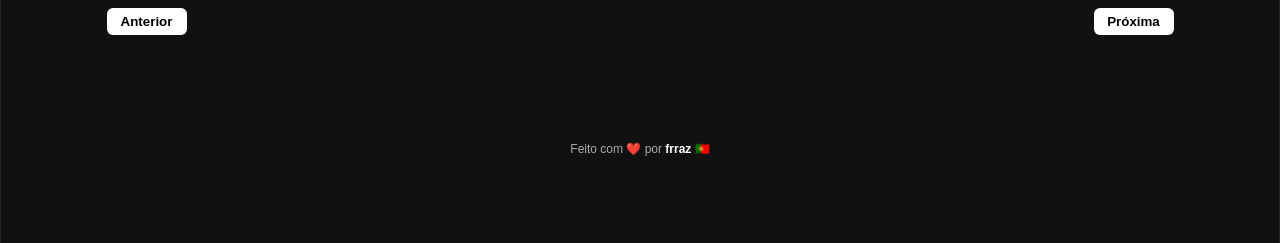
==== commit 89323d90: "Adiciona ficheiros CSS em falta" ====
--- a/index.html
+++ b/index.html
@@ -5,8 +5,522 @@
   <meta name="viewport" content="width=device-width, initial-scale=1" />
   <link rel="icon" href="hattered_welcome1.svg" type="image/svg+xml">
   <title>Hattered - Página de Boas-Vindas</title>
-  <link rel="stylesheet" href="index/welcome.css" />
 </head>
+<style>
+/* ============================= */
+/* Reset e Estilos Gerais */
+/* ============================= */
+* {
+  box-sizing: border-box;
+  margin: 0;
+  padding: 0;
+}
+
+body {
+  font-family: Arial, Verdana, sans-serif;
+  background: #000;
+  color: #ddd;
+  font-size: 14px;
+  line-height: 1.5;
+  min-height: 100vh;
+  overflow-x: hidden; /* Previne a barra de scroll horizontal */
+}
+
+.container {
+  max-width: 1600px;
+  margin: 0 auto;
+  background: #111;
+  padding: 0 50px 40px 50px;
+  border-left: 1px solid #222;
+  border-right: 1px solid #222;
+  display: flex;
+  flex-direction: column;
+  gap: 60px;
+  position: relative;
+  overflow: hidden; /* Garante que os blurs não causam scroll */
+}
+
+/* ============================= */
+/* Imagens de Blur Decorativas (Desktop) */
+/* ============================= */
+.blur-image {
+  position: absolute;
+  filter: blur(30px);
+  opacity: 0.3;
+  pointer-events: none;
+  user-select: none;
+  z-index: 0; /* Camada de fundo */
+}
+
+.blur-top-left {
+  top: 50px;
+  left: 100px;
+  width: 600px;
+  height: 600px;
+}
+
+.blur-right-center {
+  top: 800px;
+  left: calc(50% + 350px);
+  width: 700px;
+  height: 700px;
+  transform: translateX(-50%);
+}
+
+
+/* ============================= */
+/* Secção Principal (Topo) */
+/* ============================= */
+.top-content {
+  display: flex;
+  justify-content: space-between;
+  align-items: flex-start;
+  gap: 40px;
+  padding-top: 40px;
+  position: relative;
+}
+
+.left-block {
+  width: 800px;
+  padding-left: 130px;
+  padding-top: 220px;
+}
+
+.badge {
+  background-color: #c33;
+  color: #fff;
+  display: inline-block;
+  padding: 6px 14px;
+  font-size: 12px;
+  font-weight: bold;
+  border-radius: 4px;
+}
+
+.page-title {
+  font-family: 'Times New Roman', serif;
+  font-size: 72px;
+  color: #fff;
+  margin: 10px 0;
+}
+
+.description {
+  font-size: 16px;
+  margin-bottom: 20px;
+  max-width: 500px;
+  color: #ddd;
+}
+
+/* Esconde a descrição de telemóvel por defeito */
+.mobile-description {
+    display: none;
+}
+
+.main-nav {
+  display: flex;
+  gap: 10px;
+  flex-wrap: wrap;
+}
+
+.main-nav a,
+.main-nav span {
+  font-family: Arial, Verdana, sans-serif;
+  padding: 8px 16px;
+  font-size: 14px;
+  border-radius: 5px;
+  font-weight: bold;
+  text-decoration: none;
+  display: inline-block;
+  transition: background 0.3s ease, color 0.3s ease;
+}
+
+.main-nav a {
+  background: #fff;
+  color: #000;
+}
+
+.main-nav a.btn-red {
+  background: #c33;
+  color: #fff;
+}
+
+.main-nav a:hover {
+  background: #c33;
+  color: #fff;
+}
+
+.main-nav a.btn-red:hover {
+  background: #fff;
+  color: #000;
+}
+
+.social-icons {
+  position: absolute;
+  top: 20px;
+  right: 50px;
+  display: flex;
+  gap: 5px;
+  align-items: center;
+}
+
+.social-icons a {
+  display: inline-flex;
+  width: 28px;
+  height: 28px;
+  color: #ddd;
+  transition: color 0.3s ease;
+}
+
+.social-icons a:hover {
+  color: #c33;
+}
+
+.social-icons svg {
+  width: 80%;
+  height: 80%;
+  fill: currentColor;
+}
+
+.em-breve {
+  font-style: italic;
+  color: #aaa;
+  background: #191919;
+  padding: 8px 16px;
+  border-radius: 5px;
+}
+
+.right-block {
+  width: 800px;
+  display: flex;
+  justify-content: center;
+  align-items: flex-start;
+  padding-top: 10px;
+}
+
+.right-block img {
+  width: 100%;
+  max-height: 660px;
+  object-fit: contain;
+  border-radius: 12px;
+}
+
+/* ============================= */
+/* Secção Screenshots (Desktop) */
+/* ============================= */
+.screenshot-section {
+  width: 100%;
+  display: flex;
+  flex-direction: column;
+  align-items: center;
+  position: relative; /* Garante que fica acima do blur */
+  z-index: 1; /* Garante que fica acima do blur */
+}
+
+.screenshot-wrapper {
+  position: relative;
+  width: 100%;
+  max-width: 1067px;
+  margin: 0 auto;
+  padding-bottom: 39%; /* Proporção 16:9 */
+  overflow: hidden;
+  border-radius: 12px;
+  background-color: #111;
+}
+
+.screenshot-wrapper img {
+  position: absolute;
+  top: 0;
+  left: 0;
+  width: 100%;
+  height: 100%;
+  object-fit: cover;
+  border-radius: 12px;
+  opacity: 0;
+  pointer-events: none;
+  user-select: none;
+  transition: opacity 0.5s ease;
+}
+
+.screenshot-wrapper img.active {
+  opacity: 1;
+  pointer-events: auto;
+}
+
+.screenshot-controls {
+  max-width: 1067px;
+  width: 100%;
+  margin: 10px auto 0;
+  display: flex;
+  justify-content: space-between;
+  gap: 10px;
+}
+
+.prev-btn,
+.next-btn {
+  background: #fff;
+  color: #000;
+  border: none;
+  padding: 6px 12px;
+  font-weight: bold;
+  border-radius: 6px;
+  cursor: pointer;
+  min-width: 80px;
+  user-select: none;
+  transition: background 0.3s ease, color 0.3s ease;
+}
+
+.prev-btn:hover,
+.next-btn:hover {
+  background: #c33;
+  color: #fff;
+}
+
+/* ============================= */
+/* Secção Destaques (Features) */
+/* ============================= */
+.features-block {
+  width: 100%;
+  padding: 0 160px 60px 160px;
+  box-sizing: border-box;
+  position: relative; /* Garante que fica acima do blur */
+  z-index: 1; /* Garante que fica acima do blur */
+}
+
+.features-title {
+  color: #ddd;
+  font-size: 24px;
+  font-weight: bold;
+  margin-bottom: 24px;
+}
+
+.features-grid {
+  display: grid;
+  grid-template-columns: repeat(4, 1fr);
+  gap: 20px;
+}
+
+.feature-card {
+  background: #222;
+  border: 1px solid #333;
+  border-radius: 8px;
+  padding: 16px 18px;
+  transition: all 0.3s ease;
+  height: 140px;
+  overflow: hidden;
+  display: flex;
+  flex-direction: column;
+  justify-content: flex-start;
+  gap: 10px;
+  text-align: left;
+}
+
+.feature-card:hover {
+  background: #c33;
+  border-color: #c33;
+  transform: translateY(-4px);
+  box-shadow: 0 6px 18px rgba(195, 51, 51, 0.3);
+}
+
+.feature-title {
+  font-weight: bold;
+  font-size: 16px;
+  color: #fff;
+}
+
+.feature-text {
+  font-size: 14px;
+  color: #aaa;
+  line-height: 1.4;
+}
+
+/* ============================= */
+/* Rodapé */
+/* ============================= */
+.footer {
+  max-width: 1600px;
+  background: #111111;
+  color: #aaa;
+  padding: 45px;
+  text-align: center;
+  font-size: 12px;
+}
+
+.footer a {
+    color: #fff;
+    text-decoration: none;
+    font-weight: bold;
+}
+.footer a:hover {
+    color: #c33;
+}
+
+/* =================================== */
+/* RESPONSIVIDADE (TABLETS E TELEMÓVEIS) */
+/* =================================== */
+
+/* Regras aplicadas a tablets (768px a 1024px) */
+@media (max-width: 1024px) {
+  .container {
+    padding: 0 20px 30px 20px;
+    gap: 40px;
+  }
+
+  /* Esconde elementos do desktop */
+  .social-icons,
+  .screenshot-section,
+  .blur-image {
+    display: none;
+  }
+
+  /* Secção de destaques (features) */
+  .features-block {
+    padding: 0;
+  }
+
+  /* Titulo dos destaques centrado */
+  .features-title {
+    text-align: center;
+  }
+
+  /* Destaques em 2 colunas */
+  .features-grid {
+    grid-template-columns: repeat(2, 1fr);
+  }
+}
+
+/* Regras para tablets em modo paisagem e desktops maiores */
+@media (min-width: 1025px) {
+  /* Mantém as 4 colunas do desktop */
+  .features-grid {
+    grid-template-columns: repeat(4, 1fr);
+  }
+}
+
+/* Regras aplicadas apenas a telemóveis (até 767px) */
+@media (max-width: 767px) {
+  /* Badge "made by" é escondida */
+  .badge {
+    display: none;
+  }
+  
+  /* Reorganiza a secção principal para vertical e centrada */
+  .top-content {
+    flex-direction: column;
+    align-items: center;
+    text-align: center;
+    padding-top: 20px;
+  }
+
+  /* Bloco da imagem (agora no topo) */
+  .right-block {
+    order: -1; /* Move para o topo */
+    width: 100%;
+    max-width: 250px;
+    padding-top: 0;
+    z-index: 1; /* Garante que fica atrás do texto */
+  }
+
+  /* Bloco de texto (agora em baixo) */
+  .left-block {
+    width: 100%;
+    max-width: 500px;
+    padding: 0;
+    margin-top: -80px; /* Puxa o texto para cima, sobre a imagem */
+    position: relative; /* Necessário para z-index */
+    z-index: 2; /* Garante que o texto fica à frente */
+  }
+  
+  /* Troca as descrições */
+  .desktop-description {
+    display: none;
+  }
+  .mobile-description {
+    display: block;
+    margin-bottom: 20px; /* Adiciona espaço abaixo da descrição mobile */
+  }
+
+  .page-title {
+    font-size: 48px;
+    margin: 0 0 10px 0; /* Margem ajustada para reduzir espaço */
+    text-shadow: 0px 2px 8px rgba(0, 0, 0, 0.7); /* Sombra para legibilidade */
+  }
+  
+  /* Usa flexbox para botões com tamanhos diferentes e centrados */
+  .main-nav {
+    display: flex;
+    flex-wrap: wrap; /* Permite que os botões quebrem a linha */
+    justify-content: center; /* Centra os botões horizontalmente */
+    gap: 10px; /* Espaço entre os botões */
+  }
+  
+  /* Esconde o título dos destaques em telemóveis */
+  .features-title {
+      display: none;
+  }
+  
+  /* Grelha de destaques com 1 coluna */
+  .features-grid {
+      grid-template-columns: 1fr;
+  }
+}
+
+/* ============================= */
+/* Aviso de Orientação para Tablet */
+/* ============================= */
+#orientation-warning {
+  display: none; /* Escondido por defeito */
+  position: fixed;
+  top: 0;
+  left: 0;
+  width: 100vw;
+  height: 100vh;
+  background: rgba(0, 0, 0, 0.95);
+  color: #fff;
+  z-index: 9999;
+  justify-content: center;
+  align-items: center;
+  text-align: center;
+  padding: 30px;
+}
+
+#orientation-warning .warning-content {
+  max-width: 500px;
+  display: flex;
+  flex-direction: column;
+  gap: 25px;
+  align-items: center;
+}
+
+#orientation-warning p {
+  font-size: 22px;
+  line-height: 1.6;
+  font-weight: bold;
+}
+
+#orientation-warning button {
+  background: #c33;
+  color: #fff;
+  border: none;
+  padding: 12px 24px;
+  font-size: 16px;
+  font-weight: bold;
+  border-radius: 6px;
+  cursor: pointer;
+  transition: background 0.3s ease, color 0.3s ease;
+}
+
+#orientation-warning button:hover {
+  background: #fff;
+  color: #000;
+}
+
+/* Mostra o aviso apenas em tablets na vertical */
+@media (min-width: 768px) and (max-width: 1024px) and (orientation: portrait) {
+  #orientation-warning {
+    display: flex;
+  }
+}
+
+</style>
 <body>
 
   <div class="container">
